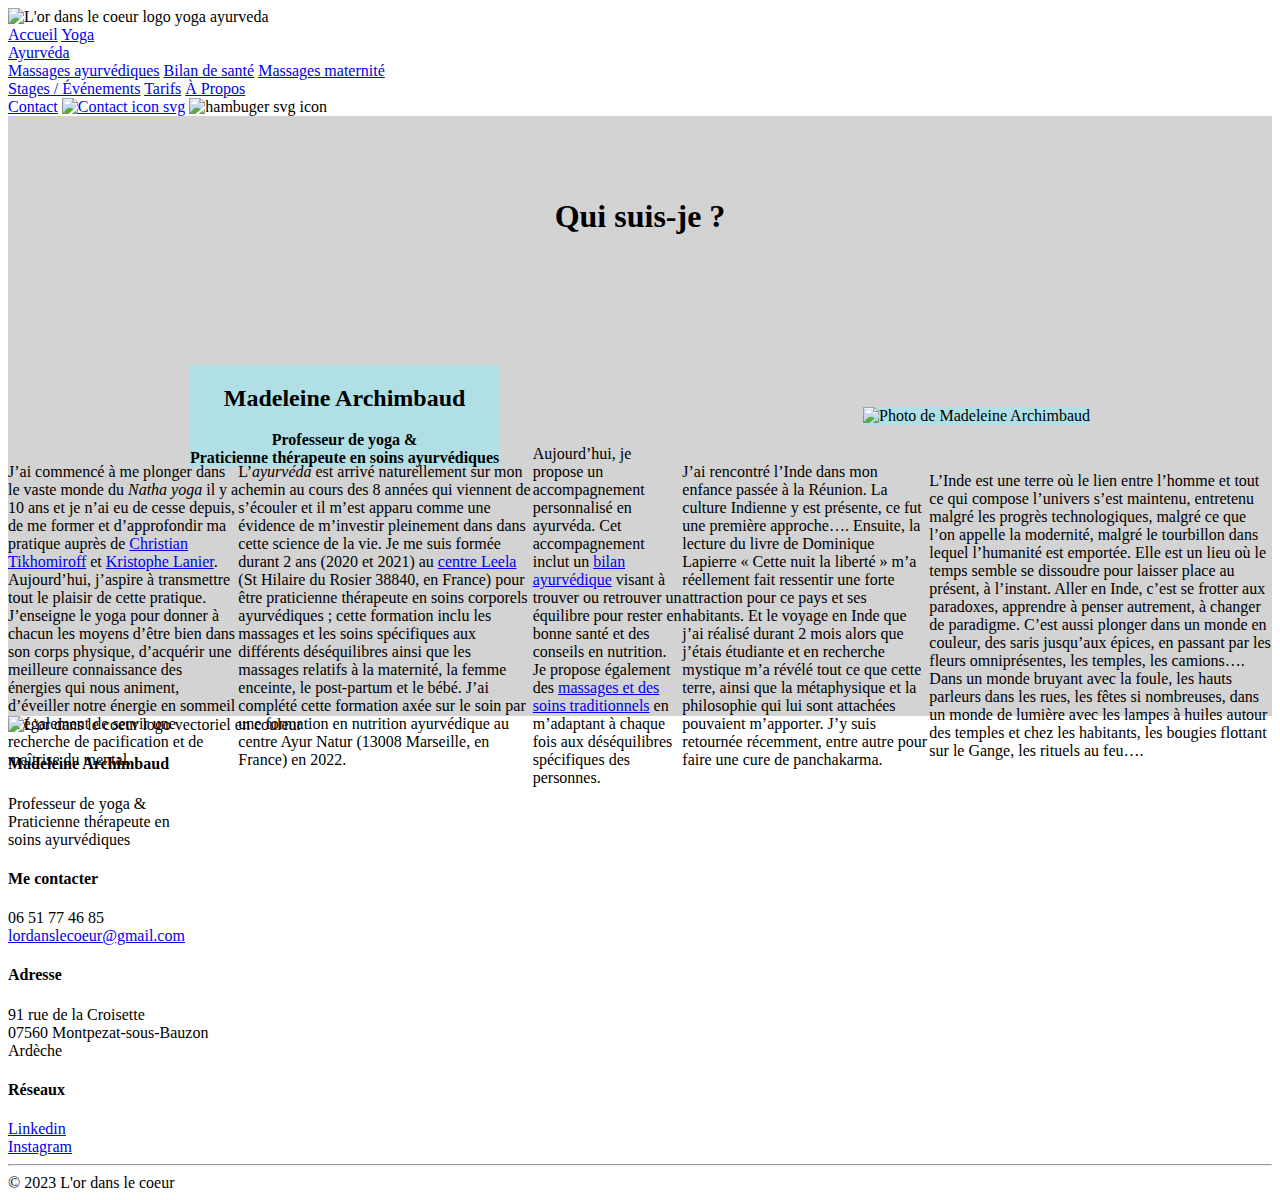
==== pages/a-propos.html @ 3f81ab2c "mise en place repo" ====
<!DOCTYPE html>
<html lang="fr">
    <head>
        <link rel="preconnect" href="https://fonts.googleapis.com">
        <link rel="preconnect" href="https://fonts.gstatic.com" crossorigin>
        <link href="https://fonts.googleapis.com/css2?family=Bad+Script&family=Poppins:wght@400;500;600;700&display=swap" rel="stylesheet">
        <link href="https://fonts.googleapis.com/css2?family=Bad+Script&display=swap" rel="stylesheet">

        <link rel="stylesheet" href="../style.css">
        <link rel="icon" href="../svg/favicon.svg">
        <link rel="shortcut icon" href="../svg/favicon.svg">
        <link rel="favicon" href="../svg/favicon.svg">

        <meta charset="UTF-8">
        <meta name="viewport" content="width=device-width, initial-scale=1.0">
        <meta name="author" content="Madeleine Archimbaud">
        <meta name="description" content="Je m'appelle Madeleine Archimbaud, je suis professeur de yoga et praticienne thérapeute en soins ayurvédiques.">
        <meta name="keywords" content="madeleine archimbaud, professeur yoga ardeche, praticienne therapeute ayurveda">

        <title>À propos - L'or dans le coeur</title>
    </head>
    <body>
        <!-- NAV -->
        <nav class="sticky">
            <img class="logo" src="../svg/logo.svg" alt="L'or dans le coeur logo yoga ayurveda" width="80px" height="60px">
            <div class="navlist" id="navlist">
                <a href="../index.html">Accueil</a>
                <a href="yoga.html">Yoga</a>
                <div class="dropdown">
                    <a href="ayurveda.html">Ayurvéda</a>
                    <div class="dropdown-content">
                        <a href="massages-ayurvediques.html">Massages ayurvédiques</a>
                        <a href="bilan-sante.html">Bilan de santé</a>
                        <a href="massages-maternite.html">Massages maternité</a>
                    </div>
                </div>
                <a href="stages-evenements.html">Stages / Événements</a>
                <a href="tarifs.html">Tarifs</a>
                <a href="a-propos.html" class="active">À Propos</a>
            </div>
            <a class="btn" href="contact.html">Contact</a>
            <a class="contact-icon" href="contact.html" aria-label="Contactez-moi"><img src="../svg/icon-contact.svg" alt="Contact icon svg" width="25px" height="25px"></a>
            <img onclick="openMenu()" class="burger-menu" src="../svg/icon-hamburger.svg" alt="hambuger svg icon" width="25px" height="25px">
        </nav>
        <!-- END NAV -->

        <!-- CONTENT -->
        <main id="content" class="no-header">
            <div class="container text-center top-min">
                <h1 class="purple">Qui suis-je ?</h1>
            </div>
            <div class="container img-text round reverse max" style="padding: 0 var(--min-padding);" itemscope itemtype="https://schema.org/Person">
                <div class="text">
                    <h2 class="dark-purple" itemprop="name">Madeleine Archimbaud</h2>
                    <span itemprop="jobTitle"><strong>Professeur de yoga &<br>Praticienne thérapeute en soins ayurvédiques</strong></span>
                </div>
                <div class="img right">
                    <img src="../img/header.webp" itemprop="image" alt="Photo de Madeleine Archimbaud">
                </div>
            </div>
            <div class="container top-min">
                <p>J’ai commencé à me plonger dans le vaste monde du <em>Natha yoga</em> il y a 10 ans et je n’ai eu de cesse depuis, de me former et d’approfondir ma pratique auprès de <a href="https://www.youtube.com/channel/UCFHZLvbZ8QWipUF4CV-9PtA" class="orange" target="_blank">Christian Tikhomiroff</a> et <a href="https://www.yoga-horizon.fr/presentation-des-enseignants/" class="orange" target="_blank">Kristophe Lanier</a>. Aujourd’hui, j’aspire à transmettre tout le plaisir de cette pratique. J’enseigne le yoga pour donner à chacun les moyens d’être bien dans son corps physique, d’acquérir une meilleure connaissance des énergies qui nous animent, d’éveiller notre énergie en sommeil et également de servir une recherche de pacification et de maîtrise du mental.</p>
                <br>
                <p>L’<em>ayurvéda</em> est arrivé naturellement sur mon chemin au cours des 8 années qui viennent de s’écouler et il m’est apparu comme une évidence de m’investir pleinement dans dans cette science de la vie. Je me suis formée durant 2 ans (2020 et 2021) au <a href="https://www.centre-leela.com/" class="orange" target="_blank">centre Leela</a> (St Hilaire du Rosier 38840, en France) pour être praticienne thérapeute en soins corporels ayurvédiques ; cette formation inclu les massages et les soins spécifiques aux différents déséquilibres ainsi que les massages relatifs à la maternité, la femme enceinte, le post-partum et le bébé. J’ai complété cette formation axée sur le soin par une formation en nutrition ayurvédique au centre Ayur Natur (13008 Marseille, en France) en 2022.</p>
                <br>
                <p>Aujourd’hui, je propose un accompagnement personnalisé en ayurvéda. Cet accompagnement inclut un <a href="bilan-sante.html" class="orange">bilan ayurvédique</a> visant à trouver ou retrouver un équilibre pour rester en bonne santé et des conseils en nutrition. Je propose également des <a href="massages-ayurvediques.html" class="orange">massages et des soins traditionnels</a> en m’adaptant à chaque fois aux déséquilibres spécifiques des personnes.</p>
                <br>
                <p>J’ai rencontré l’Inde dans mon enfance passée à la Réunion. La culture Indienne y est présente, ce fut une première approche…. Ensuite, la lecture du livre de Dominique Lapierre « Cette nuit la liberté » m’a réellement fait ressentir une forte attraction pour ce pays et ses habitants. Et le voyage en Inde que j’ai réalisé durant 2 mois alors que j’étais étudiante et en recherche mystique m’a révélé tout ce que cette terre, ainsi que la métaphysique et la philosophie qui lui sont attachées pouvaient m’apporter. J’y suis retournée récemment, entre autre pour faire une cure de panchakarma.</p>
                <br>
                <p>L’Inde est une terre où le lien entre l’homme et tout ce qui compose l’univers s’est maintenu, entretenu malgré les progrès technologiques, malgré ce que l’on appelle la modernité, malgré le tourbillon dans lequel l’humanité est emportée. Elle est un lieu où le temps semble se dissoudre pour laisser place au présent, à l’instant. Aller en Inde, c’est se frotter aux paradoxes, apprendre à penser autrement, à changer de paradigme. C’est aussi plonger dans un monde en couleur, des saris jusqu’aux épices, en passant par les fleurs omniprésentes, les temples, les camions…. Dans un monde bruyant avec la foule, les hauts parleurs dans les rues, les fêtes si nombreuses, dans un monde de lumière avec les lampes à huiles autour des temples et chez les habitants, les bougies flottant sur le Gange, les rituels au feu….</p>
            </div>
        </main>

        <!--FOOTER-->

        <footer>
            <div class="global">
                <img src="../svg/logo-couleur.svg" width="196" height="196" alt="L'or dans le coeur logo vectoriel en couleur">
                <div itemscope itemtype="https://schema.org/Person" class="info">
                    <div>
                        <h4 itemprop="name" class="light-orange">Madeleine Archimbaud</h4>
                        <span itemprop="jobTitle" class="light-purple">Professeur de yoga &amp;<br>Praticienne thérapeute en<br>soins ayurvédiques</span>
                    </div>
                    <div>
                        <h4 class="light-orange">Me contacter</h4>
                        <span itemprop="telephone" class="light-purple">06 51 77 46 85</span>
                        <br>
                        <a href="mailto:lordanslecoeur@gmail.com" itemprop="email" class="light-purple"><u>lordanslecoeur@gmail.com</u></a>
                    </div>
                    <div itemprop="address" itemscope itemtype="https://schema.org/PostalAddress">
                        <h4 class="light-orange">Adresse</h4>
                        <span itemprop="streetAddress" class="light-purple">91 rue de la Croisette</span>
                        <br>
                        <span itemprop="postalCode" class="light-purple">07560</span>
                        <span itemprop="addressLocality" class="light-purple">Montpezat-sous-Bauzon</span>
                        <br>
                        <span itemprop="addressRegion" class="light-purple">Ardèche</span>
                    </div>
                    <div>
                        <h4 class="light-orange">Réseaux</h4>
                        <a itemprop="url" href="https://fr.linkedin.com/in/madeleine-archimbaud-a718ba156?original_referer=https%3A%2F%2Fwww.google.com%2F" class="light-purple" target="_blank"><u>Linkedin</u></a>
                        <br>
                        <a itemprop="url" href="https://www.instagram.com/madeleineacd/" class="light-purple" target="_blank"><u>Instagram</u></a>
                    </div>
                </div>
            </div>
            <hr class="orange">
            <div class="copyright text-center">
                &copy; 2023 L'or dans le coeur
            </div>
        </footer>

        <!--END FOOTER-->

        <script src="../script.js"></script>
    </body>
</html>
---- style.css ----
ul {
    list-style-type: none;
    margin: 0;
    padding: 0;
    overflow: hidden;
    background-color: #333;
}

li {
    float: left;
}

li a {
    display: block;
    color: white;
    text-align: center;
    padding: 14px 16px;
    text-decoration: none;
}

li a:hover {
    background-color: #111;
}

.gallery {
    display: flex;
    justify-content: space-around;
    padding: 10px;
}

.gallery img {
    width: 100px;
    height: 100px;
    border: 2px solid black;
}


.container {
    display: flex;
    justify-content: space-around;
    align-items: center;
    height: 200px;
    background-color: lightgrey;
}

.container div {
    background-color: powderblue;
    text-align: center;
   
}
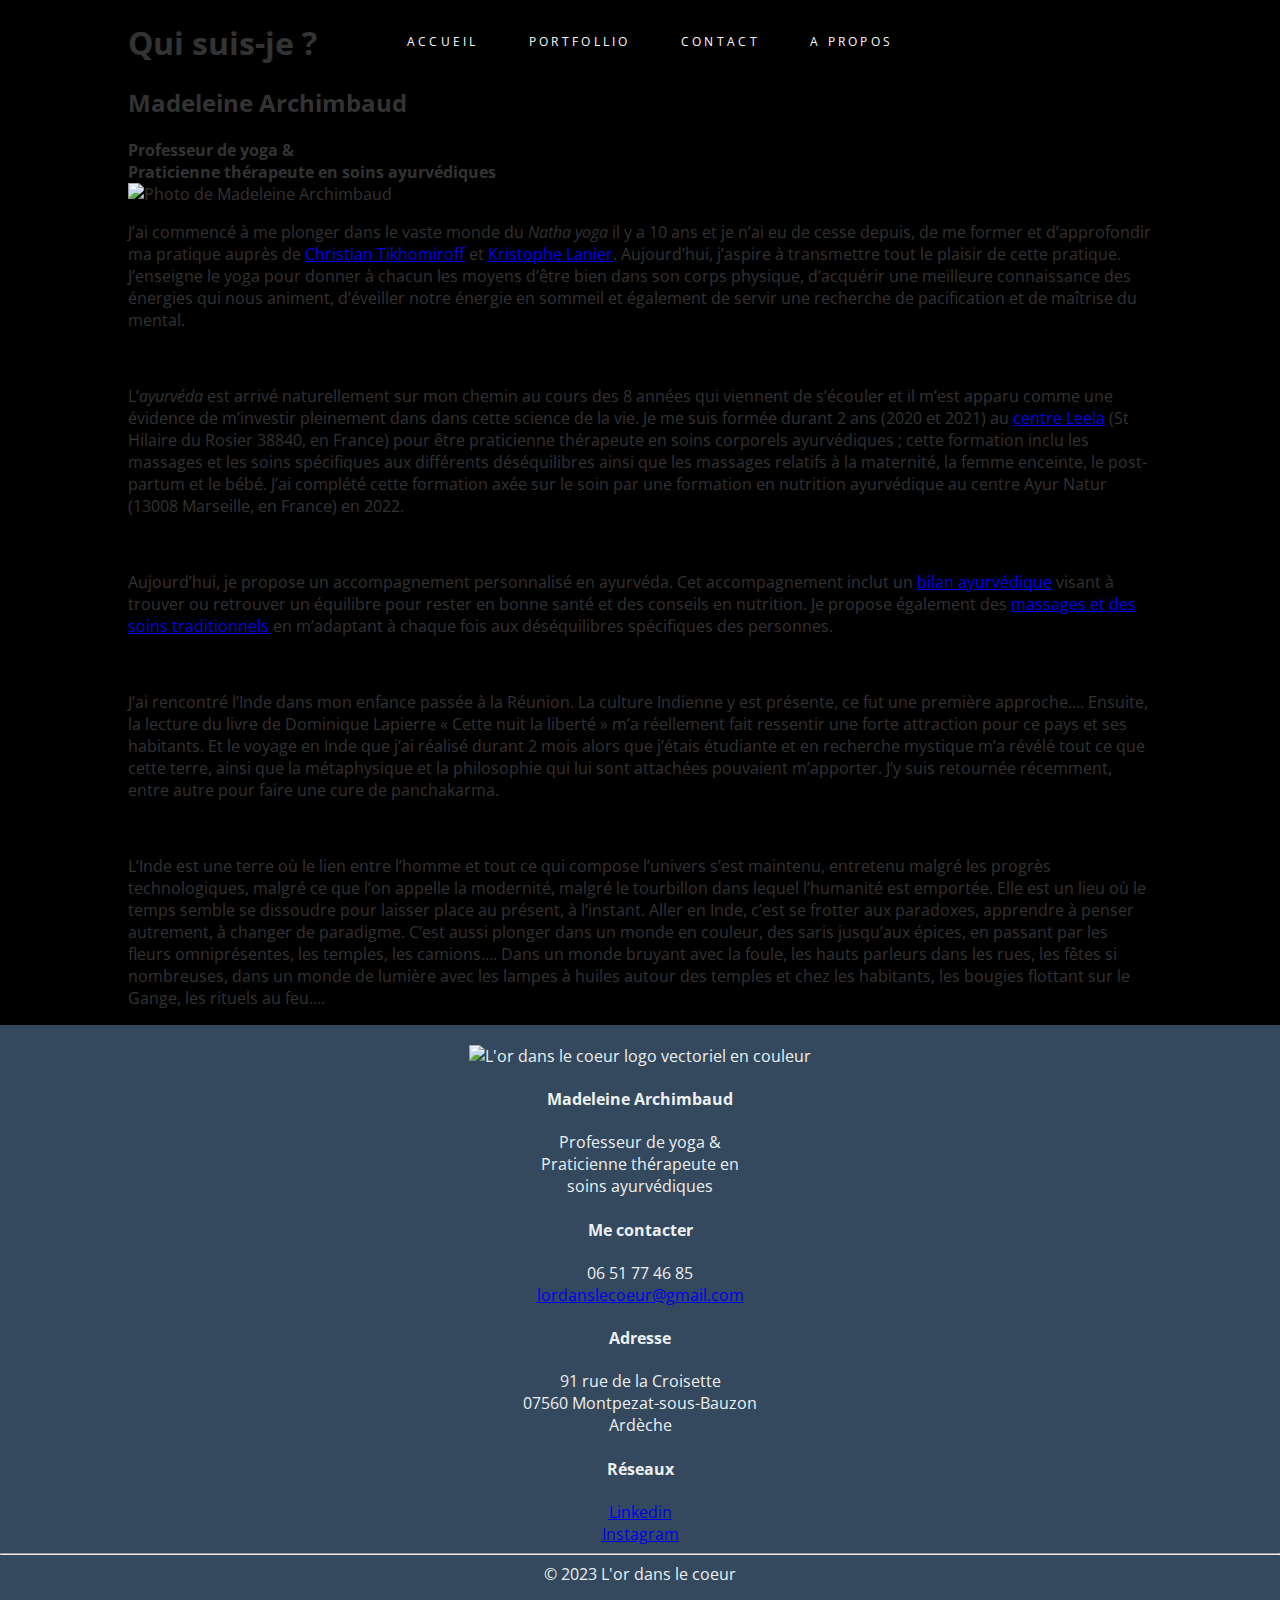
==== commit f6c24037: "index done" ====
--- a/pages/a-propos.html
+++ b/pages/a-propos.html
@@ -3,46 +3,22 @@
     <head>
         <link rel="preconnect" href="https://fonts.googleapis.com">
         <link rel="preconnect" href="https://fonts.gstatic.com" crossorigin>
-        <link href="https://fonts.googleapis.com/css2?family=Bad+Script&family=Poppins:wght@400;500;600;700&display=swap" rel="stylesheet">
-        <link href="https://fonts.googleapis.com/css2?family=Bad+Script&display=swap" rel="stylesheet">
-
+        <link href="https://fonts.googleapis.com/css2?family=Cormorant+Garamond:wght@300&family=Montserrat:wght@700&family=Open+Sans:wght@300&family=Shadows+Into+Light&display=swap" rel="stylesheet">
         <link rel="stylesheet" href="../style.css">
-        <link rel="icon" href="../svg/favicon.svg">
-        <link rel="shortcut icon" href="../svg/favicon.svg">
-        <link rel="favicon" href="../svg/favicon.svg">
-
-        <meta charset="UTF-8">
-        <meta name="viewport" content="width=device-width, initial-scale=1.0">
-        <meta name="author" content="Madeleine Archimbaud">
-        <meta name="description" content="Je m'appelle Madeleine Archimbaud, je suis professeur de yoga et praticienne thérapeute en soins ayurvédiques.">
-        <meta name="keywords" content="madeleine archimbaud, professeur yoga ardeche, praticienne therapeute ayurveda">
-
-        <title>À propos - L'or dans le coeur</title>
+        <title>À propos</title>
     </head>
     <body>
-        <!-- NAV -->
-        <nav class="sticky">
-            <img class="logo" src="../svg/logo.svg" alt="L'or dans le coeur logo yoga ayurveda" width="80px" height="60px">
-            <div class="navlist" id="navlist">
-                <a href="../index.html">Accueil</a>
-                <a href="yoga.html">Yoga</a>
-                <div class="dropdown">
-                    <a href="ayurveda.html">Ayurvéda</a>
-                    <div class="dropdown-content">
-                        <a href="massages-ayurvediques.html">Massages ayurvédiques</a>
-                        <a href="bilan-sante.html">Bilan de santé</a>
-                        <a href="massages-maternite.html">Massages maternité</a>
-                    </div>
-                </div>
-                <a href="stages-evenements.html">Stages / Événements</a>
-                <a href="tarifs.html">Tarifs</a>
-                <a href="a-propos.html" class="active">À Propos</a>
-            </div>
-            <a class="btn" href="contact.html">Contact</a>
-            <a class="contact-icon" href="contact.html" aria-label="Contactez-moi"><img src="../svg/icon-contact.svg" alt="Contact icon svg" width="25px" height="25px"></a>
-            <img onclick="openMenu()" class="burger-menu" src="../svg/icon-hamburger.svg" alt="hambuger svg icon" width="25px" height="25px">
-        </nav>
-        <!-- END NAV -->
+
+    <!-- NAV -->
+    <nav>
+        <ul>
+            <li><a href="../index.html">ACCUEIL</a></li>
+            <li><a href="./portfollio.html">PORTFOLLIO</a></li>
+            <li><a href="./contact.html">CONTACT</a></li>
+            <li><a href="./a-propos.html">A PROPOS</a></li>
+        </ul>
+    </nav>
+    <!-- END NAV -->
 
         <!-- CONTENT -->
         <main id="content" class="no-header">
--- a/style.css
+++ b/style.css
@@ -1,50 +1,110 @@
-ul {
-    list-style-type: none;
+body {
+    font-family: 'Open Sans', sans-serif;
     margin: 0;
     padding: 0;
-    overflow: hidden;
-    background-color: #333;
+    box-sizing: border-box;
+    background-color: #000000;
+    color: #333;
 }
 
-li {
-    float: left;
+nav {
+    margin-top: 20px;
+    background-color: transparent;
+    display: flex;
+    justify-content: center;
+    align-items: center;
+    z-index: 100;
+    position: absolute;
+    top: 20px;
+    left: 50%;
+    transform: translate(-50%, -50%);
 }
 
-li a {
-    display: block;
-    color: white;
-    text-align: center;
-    padding: 14px 16px;
-    text-decoration: none;
+nav ul {
+    list-style: none;
+    display: flex;
 }
 
-li a:hover {
-    background-color: #111;
+nav li {
+    margin-right: 20px;
 }
 
-.gallery {
-    display: flex;
-    justify-content: space-around;
-    padding: 10px;
+nav a {
+    text-decoration: none;
+    color: white;
+    font-size: 12px;
+    letter-spacing: 3.3px;
+    padding: 15px
 }
 
-.gallery img {
-    width: 100px;
-    height: 100px;
-    border: 2px solid black;
+nav a:hover {
+    color: #e74c3c;
 }
 
+nav a.active {
+    color: #3498db;
+}
+
+header {
+    background-image: url('./img/IMG_6981.JPG');
+    position: relative;
+    z-index: 1;
+    height: 800px;
+    display: flex;
+    justify-content: center;
+    flex-flow: column;
+    background-position-y: 30%;
+}
+
+header h1 {
+    font-size: 3em;
+    margin: 0;
+}
+
+header .btn {
+    display: inline-block;
+    margin-top: 20px;
+    padding: 10px 20px;
+    text-decoration: none;
+    background-color: #3498db;
+    color: #ffffff;
+    font-size: 1.2em;
+}
+
+.citation {
+    display: block;
+    margin-top: 20px;
+    font-size: 1.2em;
+}
 
 .container {
-    display: flex;
-    justify-content: space-around;
-    align-items: center;
-    height: 200px;
-    background-color: lightgrey;
+    width: 80%;
+    margin: 0 auto;
 }
 
-.container div {
-    background-color: powderblue;
+section {
+    padding: 60px 0;
+}
+
+section h2 {
+    font-size: 2.5em;
+    color: #333;
     text-align: center;
-   
+}
+
+section a {
+    display: inline-block;
+    margin-top: 20px;
+    padding: 15px 30px;
+    text-decoration: none;
+    background-color: #e74c3c;
+    color: #ffffff;
+    font-size: 1.5em;
+}
+
+footer {
+    background-color: #34495e;
+    color: #ecf0f1;
+    text-align: center;
+    padding: 20px 0;
 }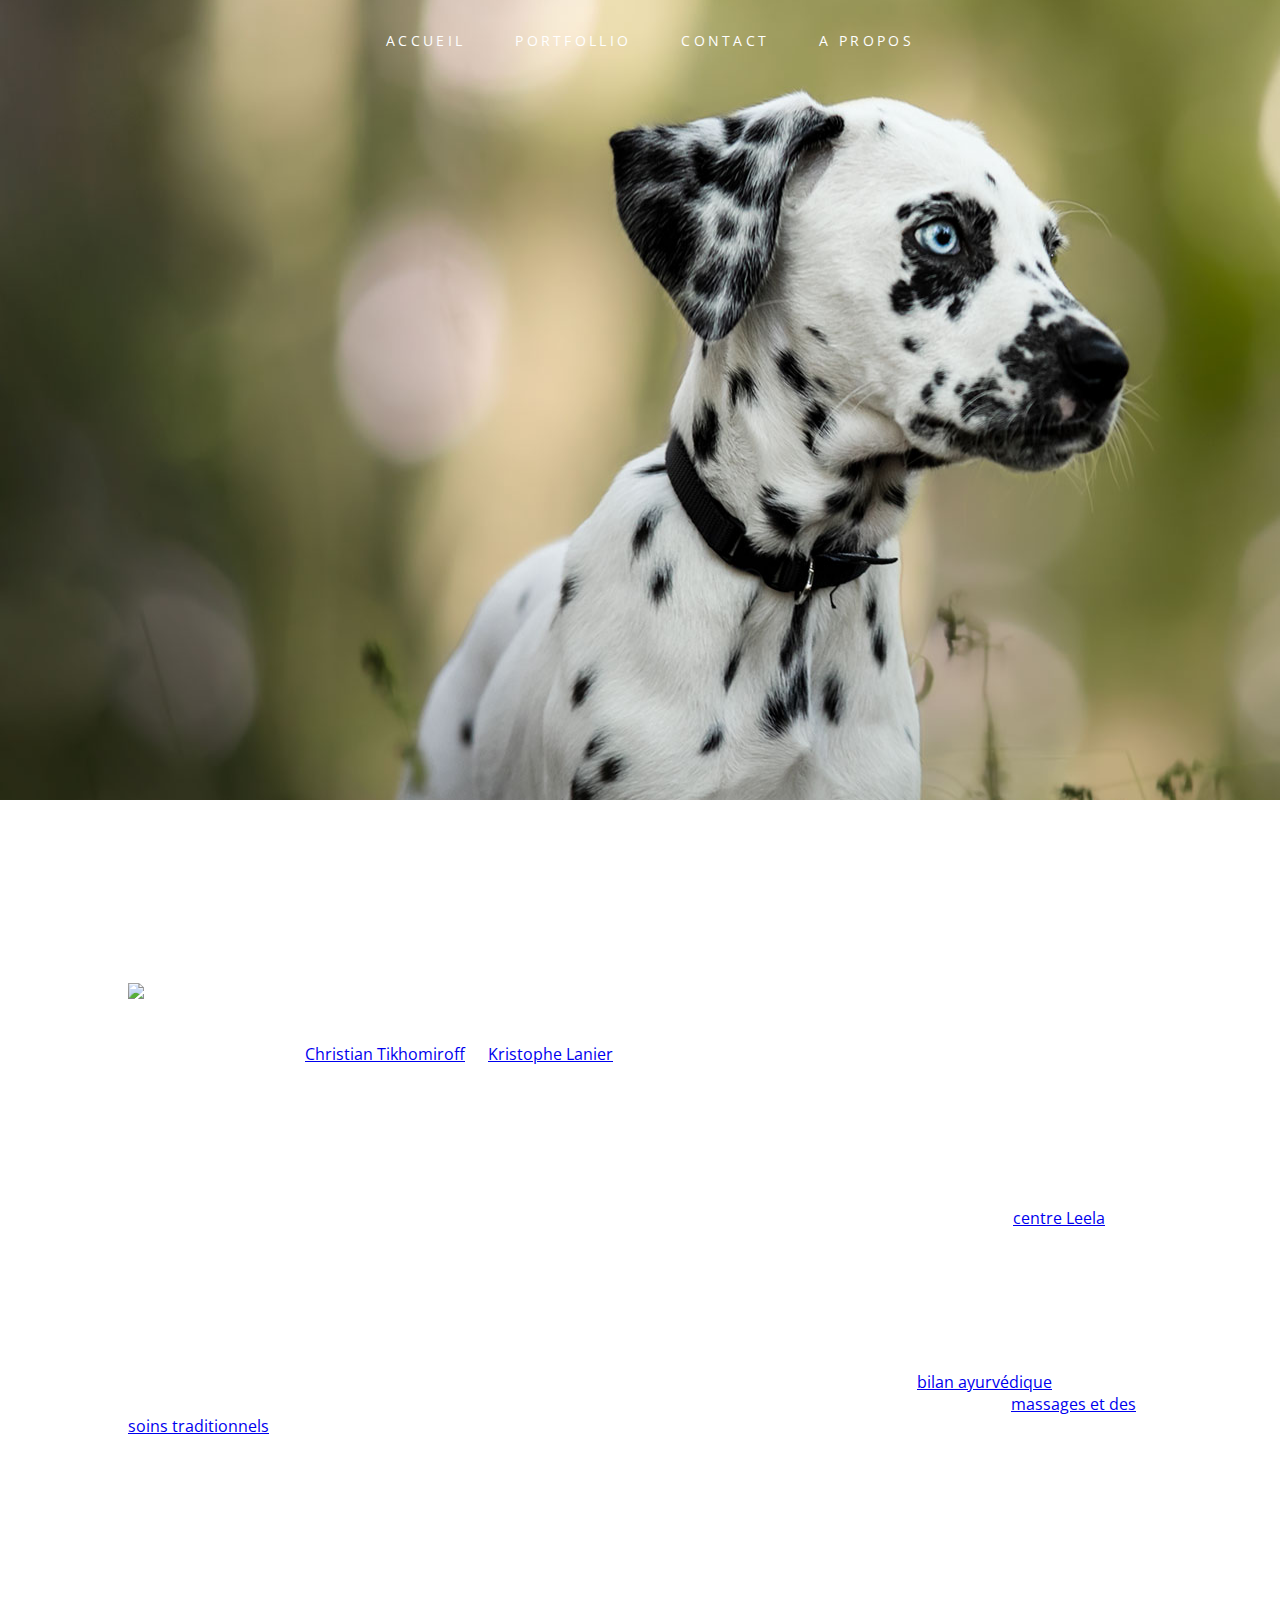
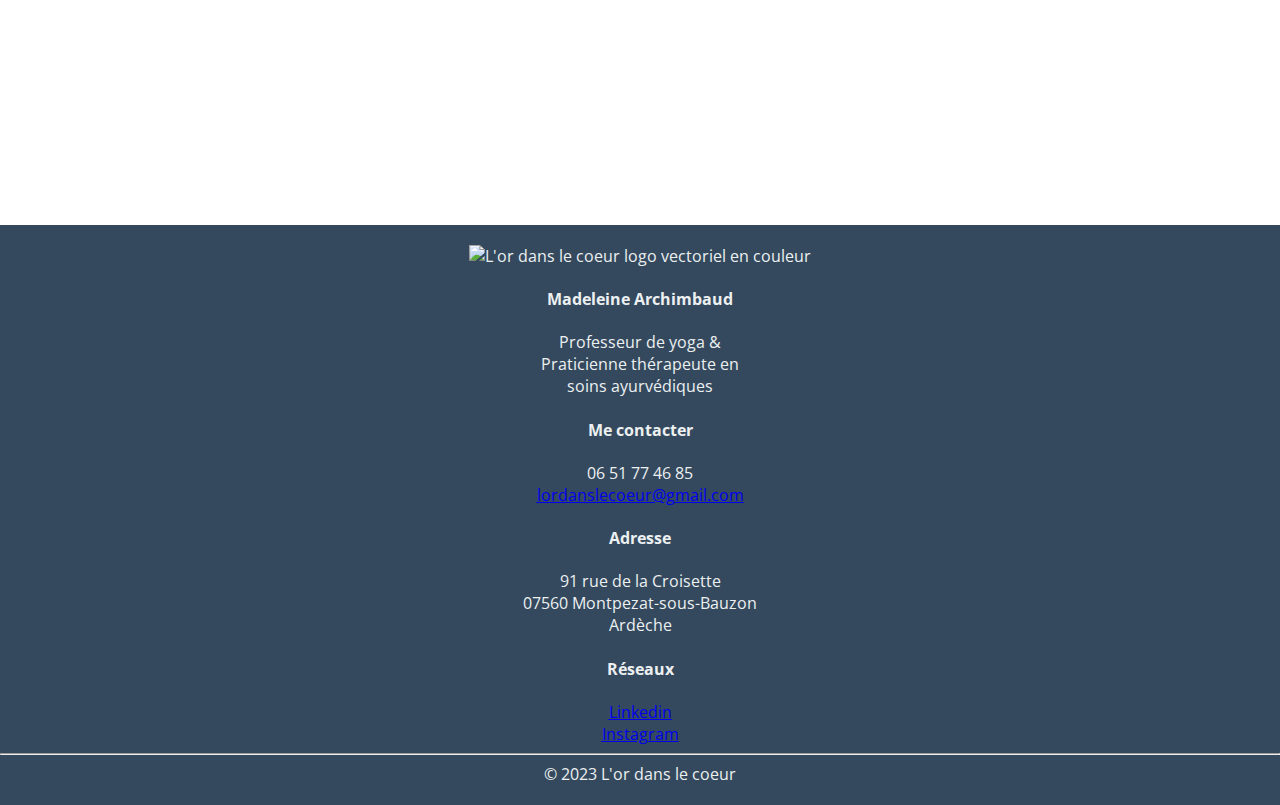
==== commit 8f29e4d9: "style" ====
--- a/pages/a-propos.html
+++ b/pages/a-propos.html
@@ -19,6 +19,10 @@
         </ul>
     </nav>
     <!-- END NAV -->
+
+    <!-- HEADER -->
+    <header title="Irène Archimbaud Photographie"></header>
+    <!-- END HEADER -->
 
         <!-- CONTENT -->
         <main id="content" class="no-header">
--- a/style.css
+++ b/style.css
@@ -3,8 +3,8 @@
     margin: 0;
     padding: 0;
     box-sizing: border-box;
-    background-color: #000000;
-    color: #333;
+    background-color: white;
+    color: white;
 }
 
 nav {
@@ -32,18 +32,15 @@
 nav a {
     text-decoration: none;
     color: white;
-    font-size: 12px;
+    font-size: 14px;
     letter-spacing: 3.3px;
     padding: 15px
 }
 
 nav a:hover {
-    color: #e74c3c;
+    color: #eba58d
 }
 
-nav a.active {
-    color: #3498db;
-}
 
 header {
     background-image: url('./img/IMG_6981.JPG');
@@ -56,25 +53,21 @@
     background-position-y: 30%;
 }
 
-header h1 {
-    font-size: 3em;
-    margin: 0;
+.portfolio-preview {
+    display: flex;
 }
 
-header .btn {
-    display: inline-block;
-    margin-top: 20px;
-    padding: 10px 20px;
-    text-decoration: none;
-    background-color: #3498db;
-    color: #ffffff;
-    font-size: 1.2em;
+.portfolio-item {
+    flex: 1;
+    margin: 0 10px;
+    text-align: center;
 }
 
-.citation {
-    display: block;
-    margin-top: 20px;
-    font-size: 1.2em;
+.portfolio-item img {
+    max-width: 100%;
+    height: auto;
+    border: 1px solid #ddd;
+    border-radius: 4px;
 }
 
 .container {
@@ -84,6 +77,8 @@
 
 section {
     padding: 60px 0;
+    display: flex;
+    text-align: center;
 }
 
 section h2 {
@@ -97,9 +92,11 @@
     margin-top: 20px;
     padding: 15px 30px;
     text-decoration: none;
-    background-color: #e74c3c;
-    color: #ffffff;
-    font-size: 1.5em;
+    background-color: #eba58d;
+    border-radius: 30px;
+    font-weight: bold;
+    color: white;
+    font-size: 1.1em;
 }
 
 footer {
@@ -107,4 +104,4 @@
     color: #ecf0f1;
     text-align: center;
     padding: 20px 0;
-}+}
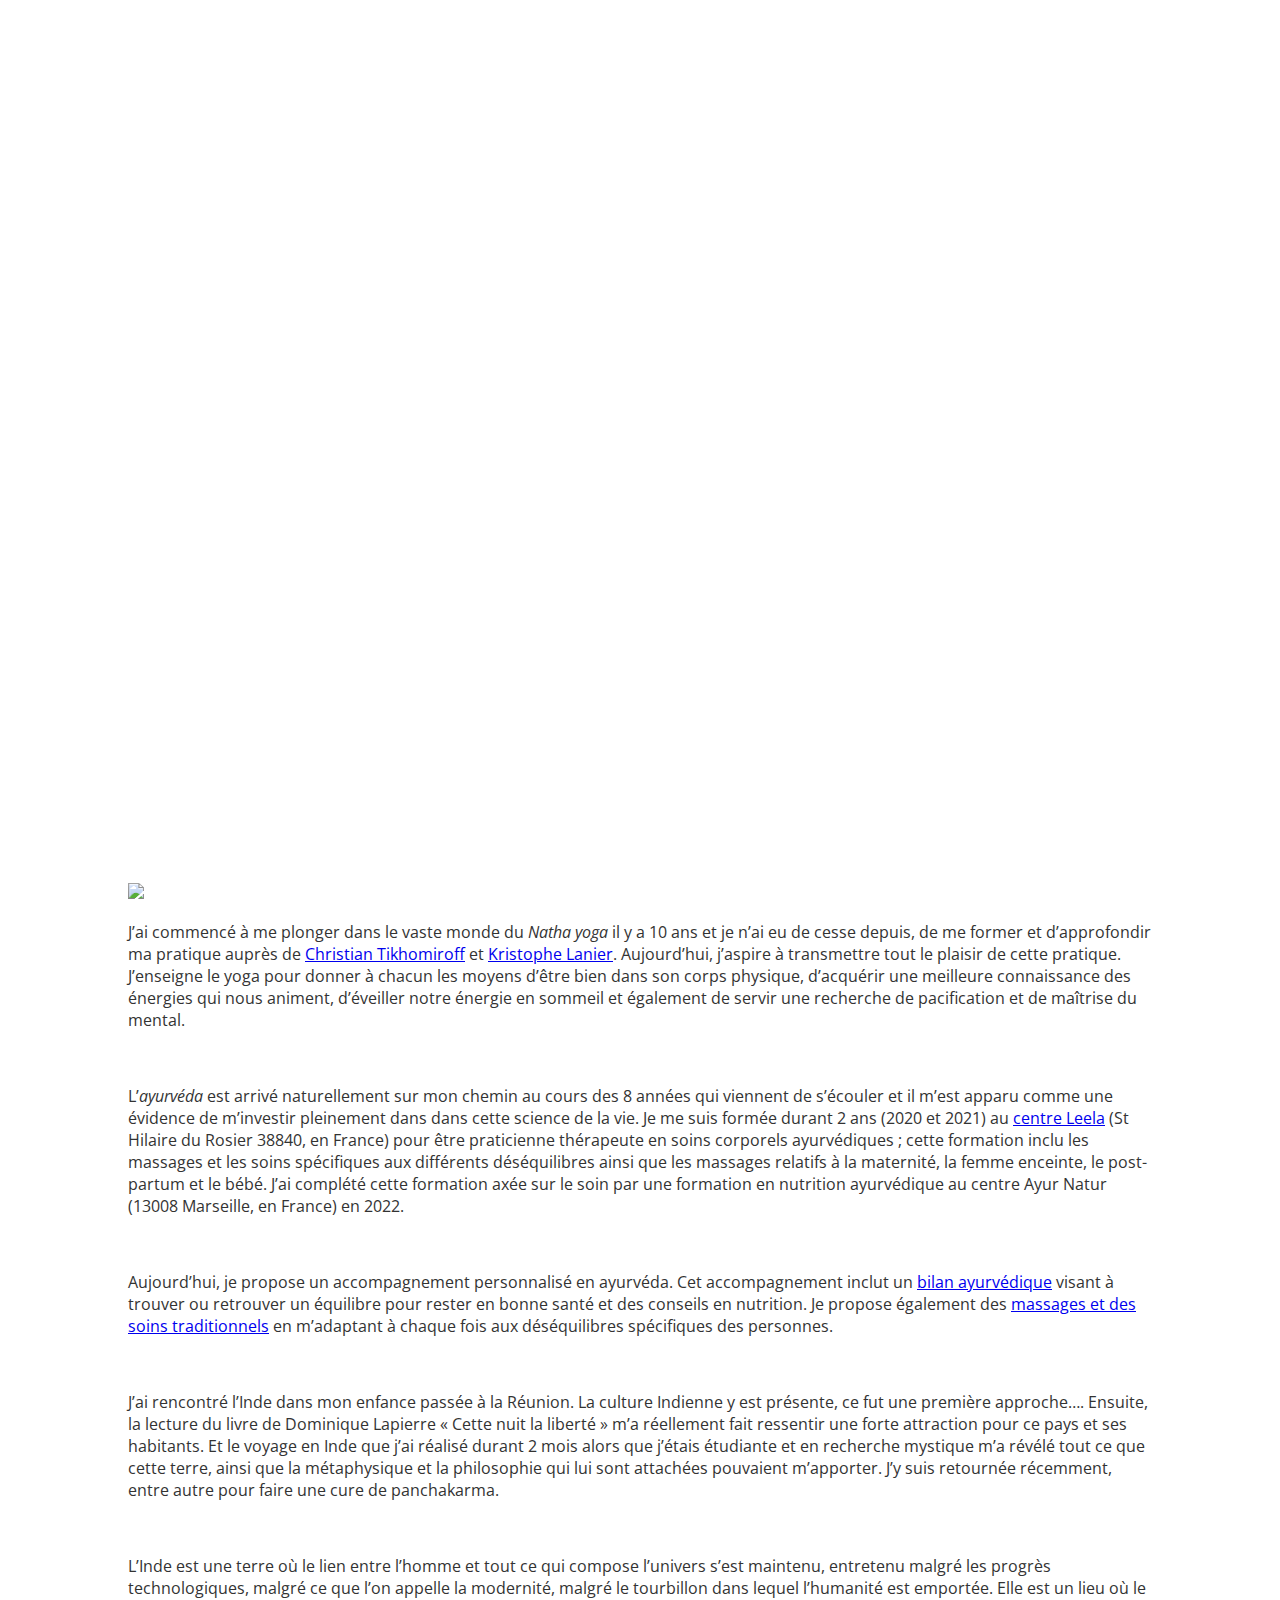
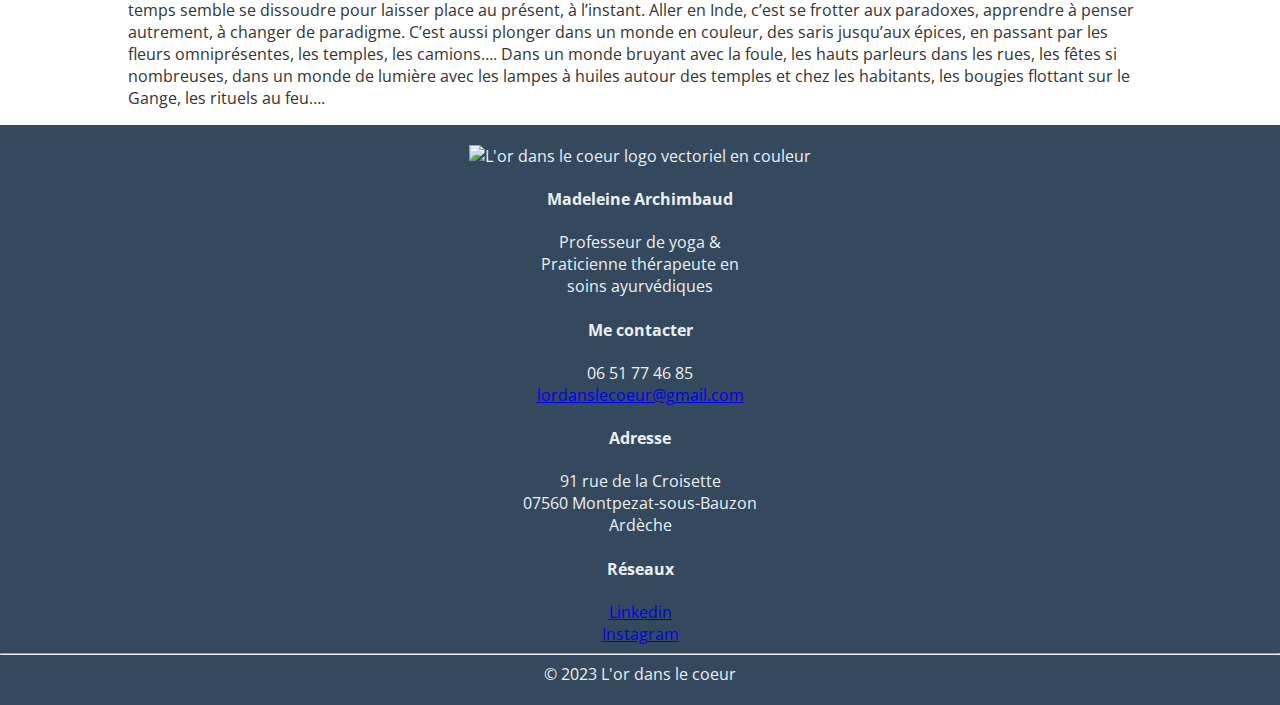
==== commit 8b284ec4: "modify portfolio" ====
--- a/pages/a-propos.html
+++ b/pages/a-propos.html
@@ -21,7 +21,7 @@
     <!-- END NAV -->
 
     <!-- HEADER -->
-    <header title="Irène Archimbaud Photographie"></header>
+    <header class="a-propos-header" title="Irène Archimbaud Photographie"></header>
     <!-- END HEADER -->
 
         <!-- CONTENT -->
--- a/style.css
+++ b/style.css
@@ -38,7 +38,7 @@
 }
 
 nav a:hover {
-    color: #eba58d
+    color: #333;
 }
 
 
@@ -46,11 +46,32 @@
     background-image: url('./img/IMG_6981.JPG');
     position: relative;
     z-index: 1;
-    height: 800px;
+    height: 700px;
     display: flex;
     justify-content: center;
     flex-flow: column;
     background-position-y: 30%;
+    background-size: 100%;
+}
+
+.portfolio-header {
+    background-image: url('./img/IMG_8265.JPG');
+    background-position-y: 15%;
+    background-size: 100%;
+}
+
+.a-propos-header {
+    background-image: url('./img/ortonAI.jpg');
+    background-position-y: 70%;
+    background-size: 100%;
+    background-repeat: no-repeat;
+}
+
+.contact-header {
+    background-image: url('./img/IMG_8345.JPG');
+    background-position-y: 25%;
+    background-size: 100%;
+    background-repeat: no-repeat;
 }
 
 .portfolio-preview {
@@ -105,3 +126,120 @@
     text-align: center;
     padding: 20px 0;
 }
+
+.testimonial-carousel {
+    overflow: hidden;
+}
+
+.testimonial-item {
+    display: none;
+    color: #333;
+}
+
+.testimonial-item.active {
+    display: block;
+}
+
+.carousel-arrows {
+    position: fixed;
+    top: 50%;
+    transform: translateY(-50%);
+    left: 20px;
+}
+
+.prev,
+.next {
+    font-size: 24px;
+    cursor: pointer;
+}
+
+.next {
+    right: 20px;
+}
+
+.scroll-to-top {
+    position: fixed;
+    bottom: 50px;
+    right: 50px;
+    padding-bottom: 5px;
+    background-color: white;
+    color: #333;
+    width: 40px;
+    height: 35px;
+    border-radius: 50%;
+    display: flex;
+    justify-content: center;
+    align-items: center;
+    cursor: pointer;
+    opacity: 0;
+    transition: opacity 0.3s ease;
+    box-shadow: rgba(0, 0, 0, 0.24) 0px 3px 8px;
+}
+
+.scroll-to-top.show {
+    opacity: 1;
+}
+
+.gallery {
+    display: grid;
+    grid-template-columns: repeat(4, 1fr);
+    gap: 20px;
+    padding: 20px;
+}
+
+.photo {
+    position: relative;
+    overflow: hidden;
+}
+
+.photo img {
+    width: 100%;
+    height: 100%;
+    object-fit: cover;
+    display: block;
+    transition: transform 0.3s ease-in-out;
+}
+
+.photo:hover img {
+    transform: scale(1.1);
+}
+
+.overlay {
+    display: none;
+    position: fixed;
+    top: 0;
+    left: 0;
+    width: 100%;
+    height: 100%;
+    background: rgba(0, 0, 0, 0.8);
+    justify-content: center;
+    align-items: center;
+}
+
+.overlay img {
+    max-width: 80%;
+    max-height: 80%;
+    object-fit: cover;
+}
+
+.close-btn {
+    position: absolute;
+    top: 10px;
+    right: 10px;
+    font-size: 20px;
+    color: #fff;
+    text-decoration: none;
+}
+
+.overlay:target {
+    display: flex;
+}
+
+.title {
+    color: #333;
+}
+
+p {
+    font-family: 'Open Sans', sans-serif;
+    color: #333;
+}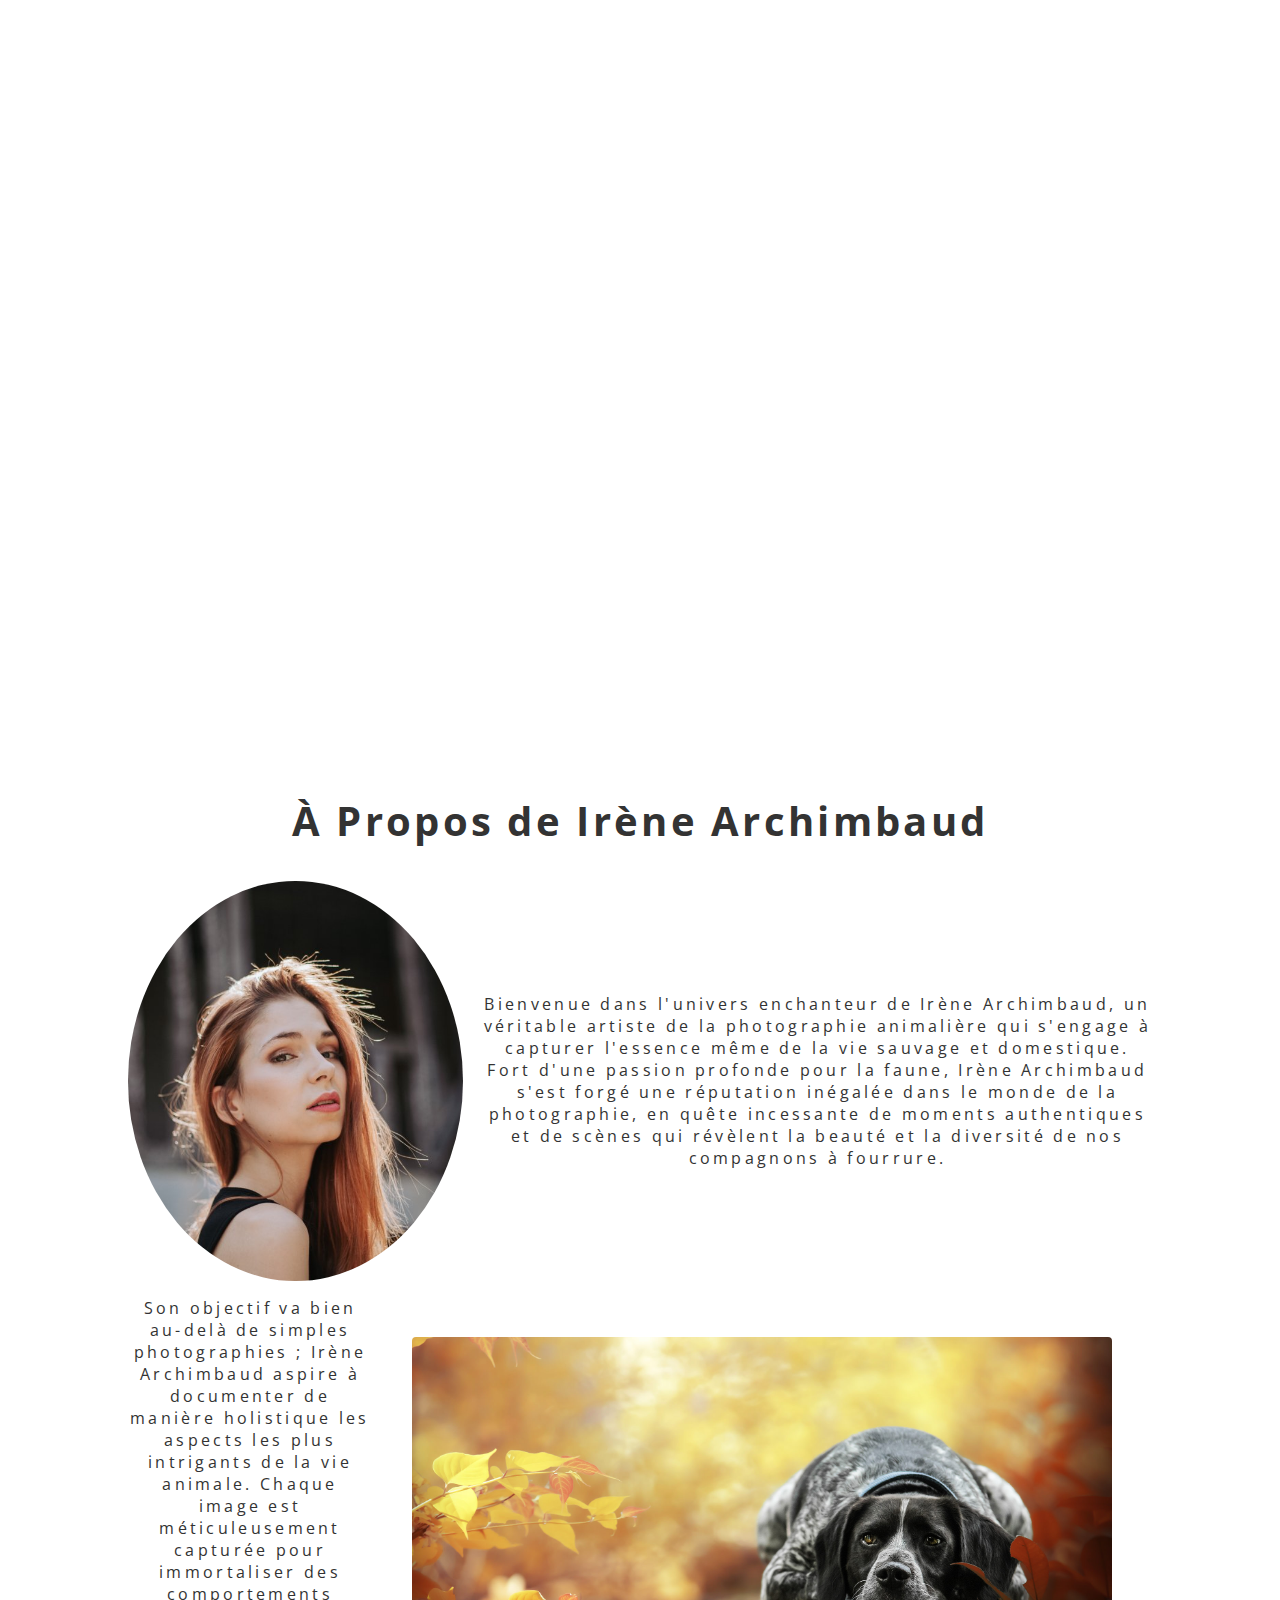
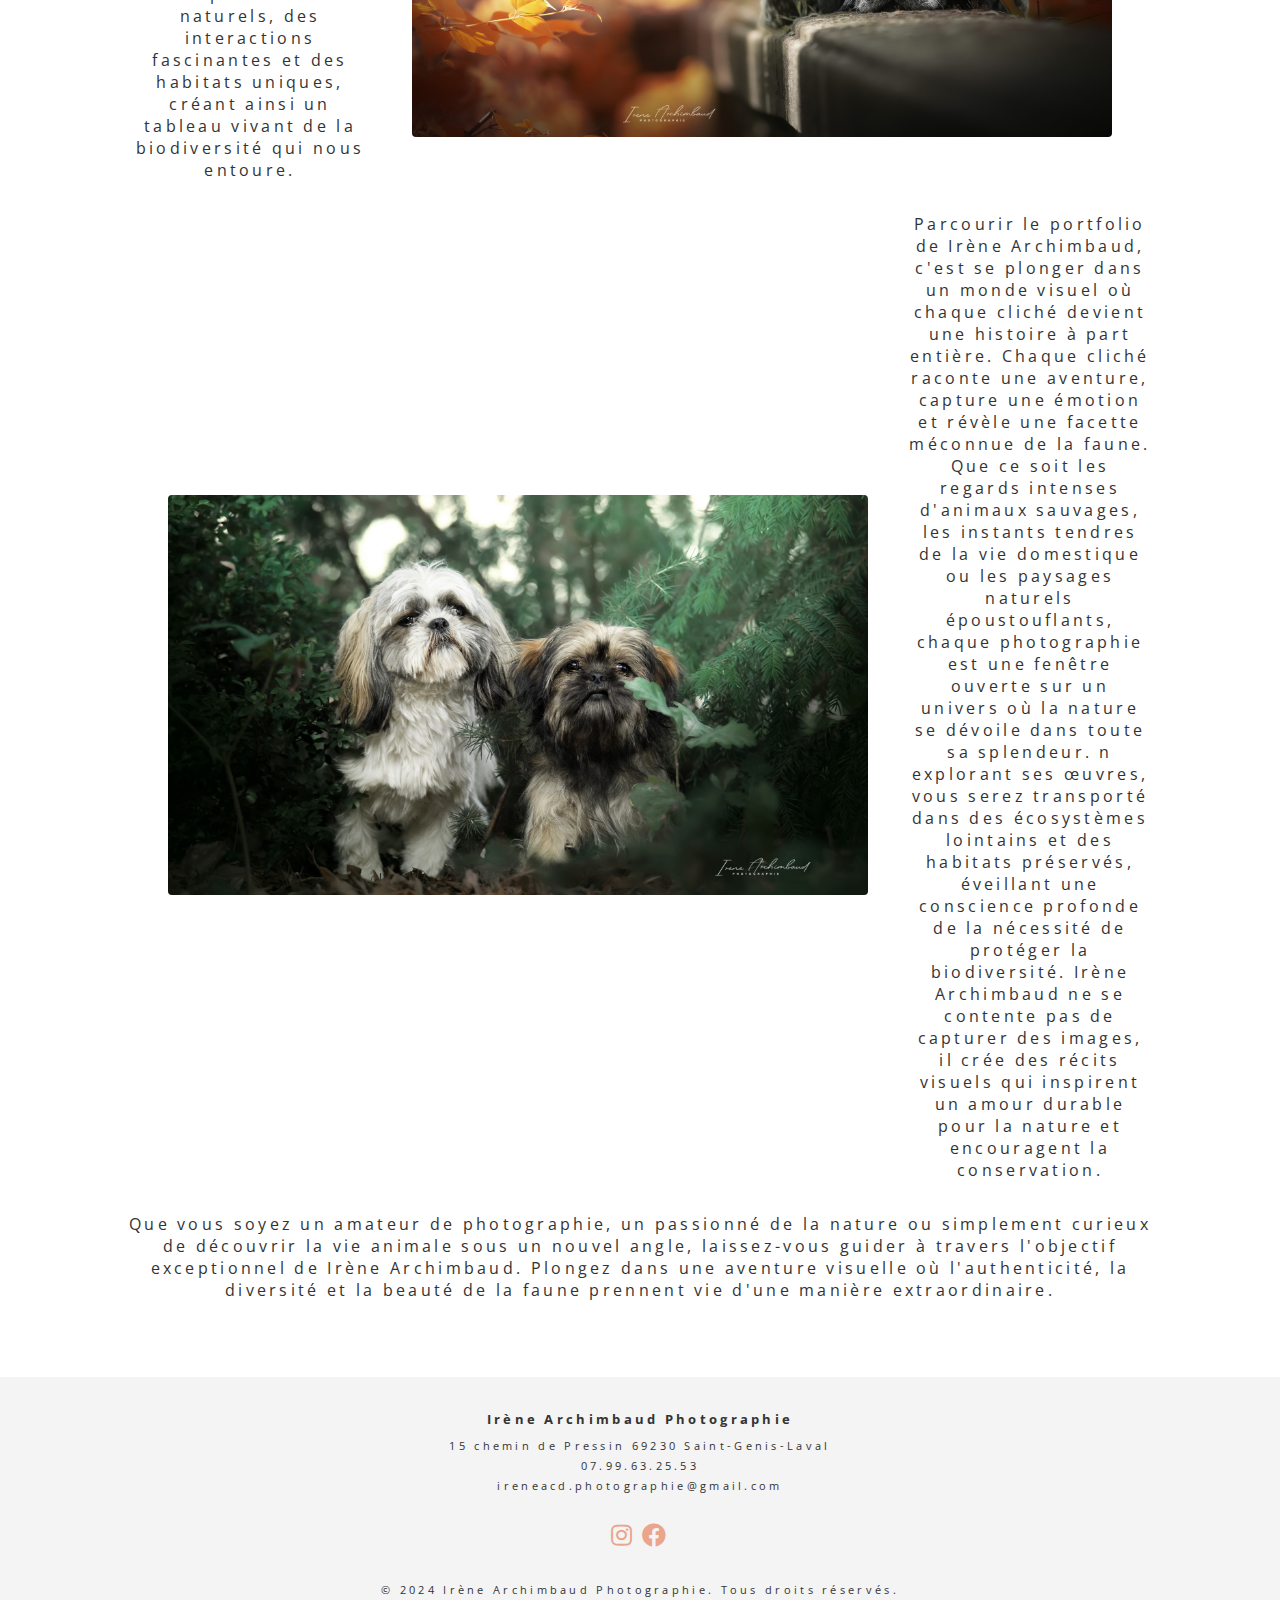
==== commit 9387fbea: "finish" ====
--- a/pages/a-propos.html
+++ b/pages/a-propos.html
@@ -4,7 +4,9 @@
         <link rel="preconnect" href="https://fonts.googleapis.com">
         <link rel="preconnect" href="https://fonts.gstatic.com" crossorigin>
         <link href="https://fonts.googleapis.com/css2?family=Cormorant+Garamond:wght@300&family=Montserrat:wght@700&family=Open+Sans:wght@300&family=Shadows+Into+Light&display=swap" rel="stylesheet">
+        <link rel="stylesheet" href="https://cdnjs.cloudflare.com/ajax/libs/font-awesome/5.15.4/css/all.min.css">
         <link rel="stylesheet" href="../style.css">
+        <link rel="icon" href="../img/photo-ronde.png" type="image/x-icon">
         <title>À propos</title>
     </head>
     <body>
@@ -25,72 +27,64 @@
     <!-- END HEADER -->
 
         <!-- CONTENT -->
-        <main id="content" class="no-header">
-            <div class="container text-center top-min">
-                <h1 class="purple">Qui suis-je ?</h1>
+        <section id="about">
+            <div class="container">
+                <h2>À Propos de Irène Archimbaud</h2>
+                <div class="a-propos-de-moi">
+                <div class="profile-image">
+                    <img src="../img/photographe_besancon44-2.jpg">
+                </div>
+                <p>
+                    Bienvenue dans l'univers enchanteur de Irène Archimbaud, un véritable artiste de la photographie animalière qui s'engage à capturer l'essence même de la vie sauvage et domestique. Fort d'une passion profonde pour la faune, Irène Archimbaud s'est forgé une réputation inégalée dans le monde de la photographie, en quête incessante de moments authentiques et de scènes qui révèlent la beauté et la diversité de nos compagnons à fourrure.
+                </p>
             </div>
-            <div class="container img-text round reverse max" style="padding: 0 var(--min-padding);" itemscope itemtype="https://schema.org/Person">
-                <div class="text">
-                    <h2 class="dark-purple" itemprop="name">Madeleine Archimbaud</h2>
-                    <span itemprop="jobTitle"><strong>Professeur de yoga &<br>Praticienne thérapeute en soins ayurvédiques</strong></span>
-                </div>
-                <div class="img right">
-                    <img src="../img/header.webp" itemprop="image" alt="Photo de Madeleine Archimbaud">
+    
+                <div class="a-propos-de-moi">
+                <p class="a-propos-text">
+                    Son objectif va bien au-delà de simples photographies ; Irène Archimbaud aspire à documenter de manière holistique les aspects les plus intrigants de la vie animale. Chaque image est méticuleusement capturée pour immortaliser des comportements naturels, des interactions fascinantes et des habitats uniques, créant ainsi un tableau vivant de la biodiversité qui nous entoure.
+                </p>
+                <div class="image-section">
+                    <img src="../img/IMG_6850.JPG">
                 </div>
             </div>
-            <div class="container top-min">
-                <p>J’ai commencé à me plonger dans le vaste monde du <em>Natha yoga</em> il y a 10 ans et je n’ai eu de cesse depuis, de me former et d’approfondir ma pratique auprès de <a href="https://www.youtube.com/channel/UCFHZLvbZ8QWipUF4CV-9PtA" class="orange" target="_blank">Christian Tikhomiroff</a> et <a href="https://www.yoga-horizon.fr/presentation-des-enseignants/" class="orange" target="_blank">Kristophe Lanier</a>. Aujourd’hui, j’aspire à transmettre tout le plaisir de cette pratique. J’enseigne le yoga pour donner à chacun les moyens d’être bien dans son corps physique, d’acquérir une meilleure connaissance des énergies qui nous animent, d’éveiller notre énergie en sommeil et également de servir une recherche de pacification et de maîtrise du mental.</p>
-                <br>
-                <p>L’<em>ayurvéda</em> est arrivé naturellement sur mon chemin au cours des 8 années qui viennent de s’écouler et il m’est apparu comme une évidence de m’investir pleinement dans dans cette science de la vie. Je me suis formée durant 2 ans (2020 et 2021) au <a href="https://www.centre-leela.com/" class="orange" target="_blank">centre Leela</a> (St Hilaire du Rosier 38840, en France) pour être praticienne thérapeute en soins corporels ayurvédiques ; cette formation inclu les massages et les soins spécifiques aux différents déséquilibres ainsi que les massages relatifs à la maternité, la femme enceinte, le post-partum et le bébé. J’ai complété cette formation axée sur le soin par une formation en nutrition ayurvédique au centre Ayur Natur (13008 Marseille, en France) en 2022.</p>
-                <br>
-                <p>Aujourd’hui, je propose un accompagnement personnalisé en ayurvéda. Cet accompagnement inclut un <a href="bilan-sante.html" class="orange">bilan ayurvédique</a> visant à trouver ou retrouver un équilibre pour rester en bonne santé et des conseils en nutrition. Je propose également des <a href="massages-ayurvediques.html" class="orange">massages et des soins traditionnels</a> en m’adaptant à chaque fois aux déséquilibres spécifiques des personnes.</p>
-                <br>
-                <p>J’ai rencontré l’Inde dans mon enfance passée à la Réunion. La culture Indienne y est présente, ce fut une première approche…. Ensuite, la lecture du livre de Dominique Lapierre « Cette nuit la liberté » m’a réellement fait ressentir une forte attraction pour ce pays et ses habitants. Et le voyage en Inde que j’ai réalisé durant 2 mois alors que j’étais étudiante et en recherche mystique m’a révélé tout ce que cette terre, ainsi que la métaphysique et la philosophie qui lui sont attachées pouvaient m’apporter. J’y suis retournée récemment, entre autre pour faire une cure de panchakarma.</p>
-                <br>
-                <p>L’Inde est une terre où le lien entre l’homme et tout ce qui compose l’univers s’est maintenu, entretenu malgré les progrès technologiques, malgré ce que l’on appelle la modernité, malgré le tourbillon dans lequel l’humanité est emportée. Elle est un lieu où le temps semble se dissoudre pour laisser place au présent, à l’instant. Aller en Inde, c’est se frotter aux paradoxes, apprendre à penser autrement, à changer de paradigme. C’est aussi plonger dans un monde en couleur, des saris jusqu’aux épices, en passant par les fleurs omniprésentes, les temples, les camions…. Dans un monde bruyant avec la foule, les hauts parleurs dans les rues, les fêtes si nombreuses, dans un monde de lumière avec les lampes à huiles autour des temples et chez les habitants, les bougies flottant sur le Gange, les rituels au feu….</p>
+    
+            <div class="a-propos-de-moi">
+                <div class="image-section">
+                    <img src="../img/IMG_7427.JPG">
+                </div>
+                <p class="a-propos-text">
+                    Parcourir le portfolio de Irène Archimbaud, c'est se plonger dans un monde visuel où chaque cliché devient une histoire à part entière. Chaque cliché raconte une aventure, capture une émotion et révèle une facette méconnue de la faune. Que ce soit les regards intenses d'animaux sauvages, les instants tendres de la vie domestique ou les paysages naturels époustouflants, chaque photographie est une fenêtre ouverte sur un univers où la nature se dévoile dans toute sa splendeur. n explorant ses œuvres, vous serez transporté dans des écosystèmes lointains et des habitats préservés, éveillant une conscience profonde de la nécessité de protéger la biodiversité. Irène Archimbaud ne se contente pas de capturer des images, il crée des récits visuels qui inspirent un amour durable pour la nature et encouragent la conservation.
+                </p>
             </div>
-        </main>
+                
 
-        <!--FOOTER-->
+                
+                <p>
+                    Que vous soyez un amateur de photographie, un passionné de la nature ou simplement curieux de découvrir la vie animale sous un nouvel angle, laissez-vous guider à travers l'objectif exceptionnel de Irène Archimbaud. Plongez dans une aventure visuelle où l'authenticité, la diversité et la beauté de la faune prennent vie d'une manière extraordinaire.
+                </p>
+    
+            </div>
+        </section>
+        <!-- FOOTER -->
+    <footer>
+        <div class="footer-content">
+            <div class="footer-section">
+                <h3>Irène Archimbaud Photographie</h3>
+                <p>15 chemin de Pressin 69230 Saint-Genis-Laval</p>
+                <p>07.99.63.25.53</p>
+                <p>ireneacd.photographie@gmail.com</p>
+            </div>
 
-        <footer>
-            <div class="global">
-                <img src="../svg/logo-couleur.svg" width="196" height="196" alt="L'or dans le coeur logo vectoriel en couleur">
-                <div itemscope itemtype="https://schema.org/Person" class="info">
-                    <div>
-                        <h4 itemprop="name" class="light-orange">Madeleine Archimbaud</h4>
-                        <span itemprop="jobTitle" class="light-purple">Professeur de yoga &amp;<br>Praticienne thérapeute en<br>soins ayurvédiques</span>
-                    </div>
-                    <div>
-                        <h4 class="light-orange">Me contacter</h4>
-                        <span itemprop="telephone" class="light-purple">06 51 77 46 85</span>
-                        <br>
-                        <a href="mailto:lordanslecoeur@gmail.com" itemprop="email" class="light-purple"><u>lordanslecoeur@gmail.com</u></a>
-                    </div>
-                    <div itemprop="address" itemscope itemtype="https://schema.org/PostalAddress">
-                        <h4 class="light-orange">Adresse</h4>
-                        <span itemprop="streetAddress" class="light-purple">91 rue de la Croisette</span>
-                        <br>
-                        <span itemprop="postalCode" class="light-purple">07560</span>
-                        <span itemprop="addressLocality" class="light-purple">Montpezat-sous-Bauzon</span>
-                        <br>
-                        <span itemprop="addressRegion" class="light-purple">Ardèche</span>
-                    </div>
-                    <div>
-                        <h4 class="light-orange">Réseaux</h4>
-                        <a itemprop="url" href="https://fr.linkedin.com/in/madeleine-archimbaud-a718ba156?original_referer=https%3A%2F%2Fwww.google.com%2F" class="light-purple" target="_blank"><u>Linkedin</u></a>
-                        <br>
-                        <a itemprop="url" href="https://www.instagram.com/madeleineacd/" class="light-purple" target="_blank"><u>Instagram</u></a>
-                    </div>
-                </div>
+            <div class="footer-section">
+
+                <a href="https://www.instagram.com/ireneacd.photographie/?ref=marketsplash.com" target="_blank"><i class="fab fa-instagram"></i></a>
+                <a href="https://sw-ke.facebook.com/people/Ir%C3%A8ne-Archimbaud/pfbid02fDUvWZr4VujfAxEv3zNWXDdwrP4ufVkagPwqPRzkut8VBBSekF5u6YAMTuXJtULpl/" target="_blank"><i class="fab fa-facebook"></i></a>
             </div>
-            <hr class="orange">
-            <div class="copyright text-center">
-                &copy; 2023 L'or dans le coeur
-            </div>
-        </footer>
+        </div>
 
-        <!--END FOOTER-->
+        <p class="copyright">&copy; 2024 Irène Archimbaud Photographie. Tous droits réservés.</p>
+    </footer>
+    <!-- END FOOTER -->
 
         <script src="../script.js"></script>
     </body>
--- a/style.css
+++ b/style.css
@@ -4,7 +4,8 @@
     padding: 0;
     box-sizing: border-box;
     background-color: white;
-    color: white;
+    color: #333;
+    letter-spacing: 3.3px;
 }
 
 nav {
@@ -52,12 +53,16 @@
     flex-flow: column;
     background-position-y: 30%;
     background-size: 100%;
+    background-repeat: no-repeat;
+    object-fit: cover;
 }
 
 .portfolio-header {
     background-image: url('./img/IMG_8265.JPG');
     background-position-y: 15%;
     background-size: 100%;
+    background-repeat: no-repeat;
+    object-fit: cover;
 }
 
 .a-propos-header {
@@ -65,6 +70,7 @@
     background-position-y: 70%;
     background-size: 100%;
     background-repeat: no-repeat;
+    object-fit: cover;
 }
 
 .contact-header {
@@ -72,6 +78,7 @@
     background-position-y: 25%;
     background-size: 100%;
     background-repeat: no-repeat;
+    object-fit: cover;
 }
 
 .portfolio-preview {
@@ -82,6 +89,11 @@
     flex: 1;
     margin: 0 10px;
     text-align: center;
+}
+
+.text-portfolio {
+    text-align: center;
+    margin: auto;
 }
 
 .portfolio-item img {
@@ -118,13 +130,11 @@
     font-weight: bold;
     color: white;
     font-size: 1.1em;
-}
-
-footer {
-    background-color: #34495e;
-    color: #ecf0f1;
-    text-align: center;
-    padding: 20px 0;
+    transition: transform 0.3s ease-in-out;
+}
+
+section a:hover {
+    transform: scale(1.1);
 }
 
 .testimonial-carousel {
@@ -138,23 +148,6 @@
 
 .testimonial-item.active {
     display: block;
-}
-
-.carousel-arrows {
-    position: fixed;
-    top: 50%;
-    transform: translateY(-50%);
-    left: 20px;
-}
-
-.prev,
-.next {
-    font-size: 24px;
-    cursor: pointer;
-}
-
-.next {
-    right: 20px;
 }
 
 .scroll-to-top {
@@ -235,11 +228,222 @@
     display: flex;
 }
 
-.title {
-    color: #333;
-}
-
-p {
+h1 {
+    font-size: 2.5em;
+    color: #333;
+    text-align: center;
+}
+
+.paragraph {
     font-family: 'Open Sans', sans-serif;
     color: #333;
+    font-size: 30px;
+}
+
+.flexbox {
+    display: flex;
+    align-items: center;
+    justify-content: center;
+}
+
+.prev, .next {
+    margin-right: 50px;
+    margin-left: 50px;
+    cursor: pointer;
+}
+
+#contact ul li a {
+    background-color: transparent;
+    color: #eba58d;
+    width: 800px;
+    display: inline;
+}
+
+#contact ul {
+    list-style: none;
+}
+
+.container-avis {
+    margin: 0 auto;
+    border-radius: 8px;
+    width: 700px;
+    padding-bottom: 45px;
+    box-shadow: rgba(0, 0, 0, 0.24) 0px 3px 8px;
+}
+
+.formulaire-contact {
+    max-width: 600px;
+    margin: 20px auto;
+    padding: 20px;
+    border-radius: 8px;
+    box-shadow: rgba(0, 0, 0, 0.24) 0px 3px 8px;
+    box-shadow: 0 0 10px rgba(0, 0, 0, 0.1);
+    margin-top: 30px;
+}
+
+form label {
+    display: block;
+    margin-bottom: 8px;
+    color: #333333;
+}
+
+input, textarea {
+    width: 100%;
+    padding: 10px;
+    margin-bottom: 16px;
+    border: 1px solid #eba58d;
+    border-radius: 4px;
+    box-sizing: border-box;
+    resize: none;
+}
+
+button {
+    display: inline-block;
+    margin-top: 20px;
+    padding: 15px 30px;
+    text-decoration: none;
+    background-color: #eba58d;
+    border-radius: 30px;
+    font-weight: bold;
+    color: white;
+    font-size: 1.1em;
+    transition: transform 0.3s ease-in-out;
+    border: none;
+    cursor: pointer;
+}
+
+button:hover {
+    transform: scale(1.1);
+}
+
+.page-formulaire {
+    display: flex;
+    flex-direction: row;
+    justify-content: space-between;
+    margin-left: 80px;
+    margin-top: 50px;
+}
+
+.infos-pratiques,
+.formulaire-contact {
+    flex-basis: 48%;
+    padding: 20px;
+    box-sizing: border-box;
+}
+
+.page-formulaire .infos-pratiques h1 {
+    text-align: left;
+    margin-bottom: 50px;
+}
+
+footer {
+    background-color: #f4f4f4;
+    color: #333333;
+    padding: 20px;
+    text-align: center;
+}
+
+.footer-content {
+    display: flex;
+    flex-direction: column;
+    justify-content: center;
+    align-items: center;
+}
+
+.footer-section {
+    flex-basis: 20%;
+    margin-bottom: 20px;
+}
+
+.footer-section h3 {
+    font-size: 0.8em;
+    margin-bottom: 10px;
+}
+
+.footer-section p {
+    font-size: 0.7em;
+    margin: 5px 0;
+}
+
+.footer-section a {
+    color: #eba58d;
+    text-decoration: none;
+    font-size: 1.5em;
+}
+
+.copyright {
+    font-size: 0.7em;
+}
+
+.banner-image-container {
+    position: relative;
+    background: url('./img/IMG_2763.JPG') center/cover no-repeat fixed;
+    height: 540px;
+    overflow: hidden;
+}
+
+.overlay {
+    position: absolute;
+    top: 0;
+    left: 0;
+    width: 100%;
+    height: 100%;
+    background: rgba(0, 0, 0, 0.45);
+    display: flex;
+    align-items: center;
+    justify-content: center;
+    color: #ffffff;
+}
+
+.overlay h1 {
+    font-size: 2em;
+    color: #ffffff;
+    letter-spacing: 2px;
+    font-family: 'Open Sans', sans-serif;
+    text-align: center;
+    width: 700px;
+    word-spacing: 10px;
+    line-height: 60px;
+    text-shadow: 2px 2px 4px rgba(0, 0, 0, 0.6);
+}
+
+.profile-image {
+    border-radius: 50%;
+    overflow: hidden;
+    margin-right: 20px;
+    width: 400px;
+    height: 400px;
+}
+
+.profile-image img {
+    width: 100%;
+    height: 100%;
+    object-fit: cover;
+    object-position: 50% 50%;
+}
+
+.a-propos-de-moi {
+    display: flex;
+    flex-direction: row;
+    align-items: center;
+    vertical-align: middle;
+    justify-content: space-around;
+}
+
+.a-propos-de-moi p {
+    width: 800px;
+}
+
+.image-section img {
+    overflow: hidden;
+    margin-right: 20px;
+    width: 700px;
+    height: 400px;
+    border-radius: 4px;
+    object-fit: cover;
+    margin: 40px;
+}
+
+.a-propos-text {
+    width: 1000px;
 }